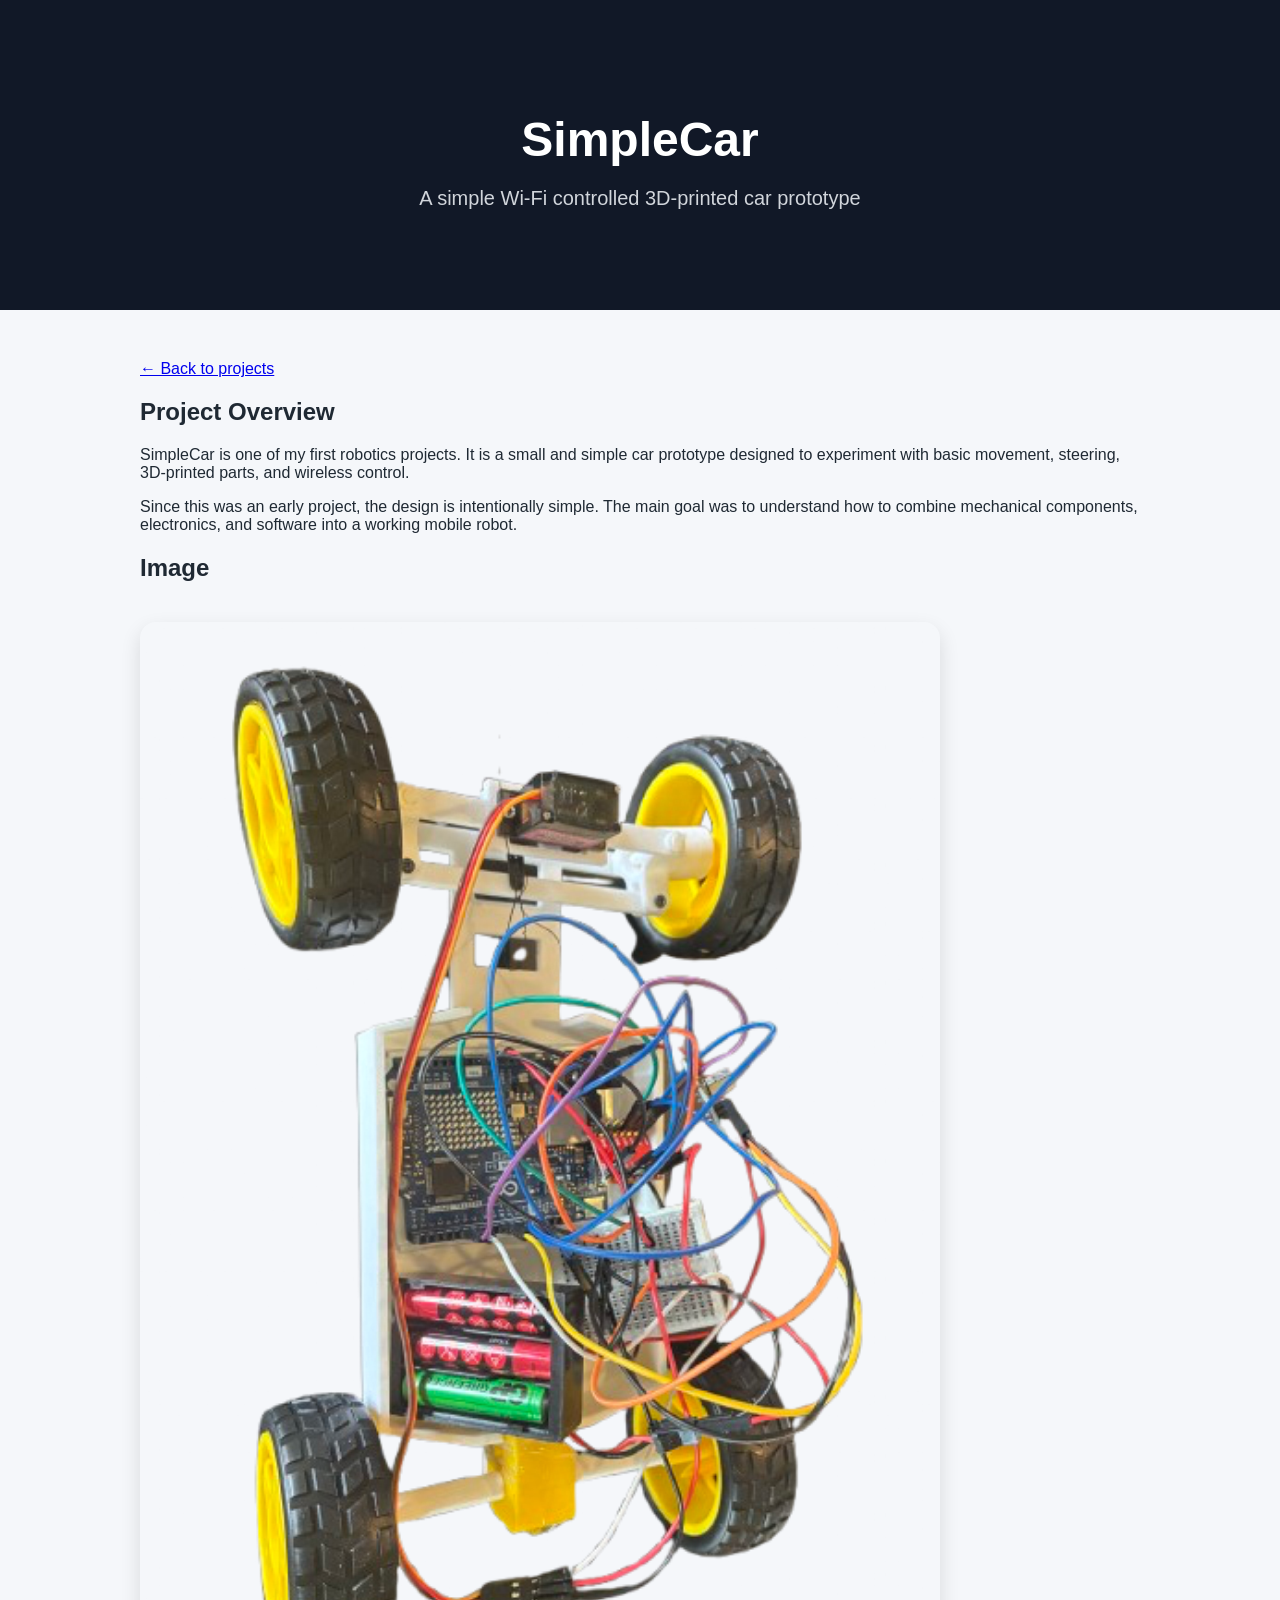
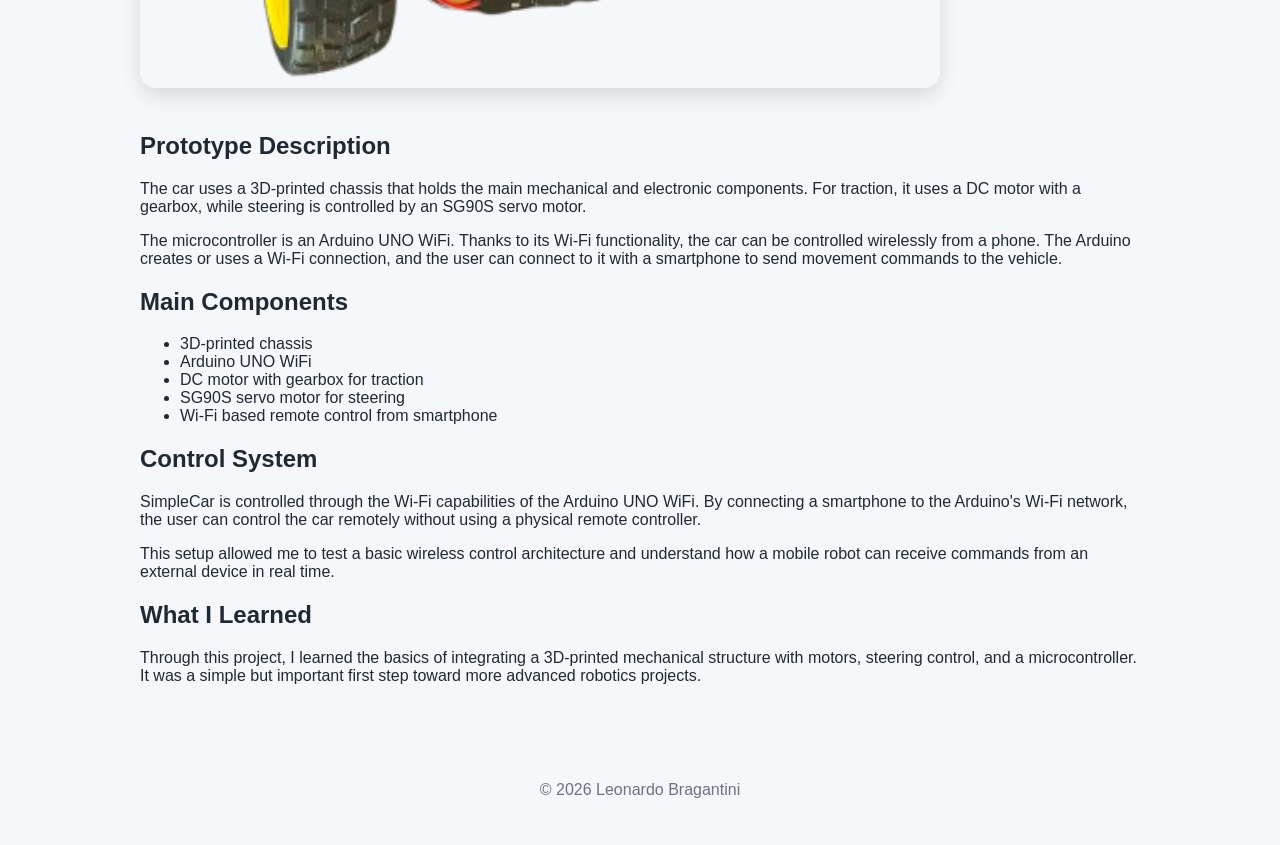
==== simplecar.html @ e7b6fde4 "Add SimpleCar project overview HTML file This HTML file provides an overview of the SimpleCar projec" ====
<!DOCTYPE html>
<html lang="en">
<head>
  <meta charset="UTF-8">
  <meta name="viewport" content="width=device-width, initial-scale=1.0">
  <title>SimpleCar | Leonardo Bragantini</title>
  <link rel="stylesheet" href="style.css">
</head>

<body>
  <header class="hero">
    <h1>SimpleCar</h1>
    <p>A simple Wi-Fi controlled 3D-printed car prototype</p>
  </header>

  <main class="container">
    <p><a href="index.html">← Back to projects</a></p>

    <section>
      <h2>Project Overview</h2>
      <p>
        SimpleCar is one of my first robotics projects. It is a small and simple car prototype
        designed to experiment with basic movement, steering, 3D-printed parts, and wireless control.
      </p>

      <p>
        Since this was an early project, the design is intentionally simple. The main goal was to
        understand how to combine mechanical components, electronics, and software into a working
        mobile robot.
      </p>
    </section>

    <section>
      <h2>Image</h2>

      <img 
        src="images/SimpleCar_1.png" 
        alt="SimpleCar 3D-printed Wi-Fi controlled car prototype" 
        class="project-image"
      >
    </section>

    <section>
      <h2>Prototype Description</h2>
      <p>
        The car uses a 3D-printed chassis that holds the main mechanical and electronic components.
        For traction, it uses a DC motor with a gearbox, while steering is controlled by an SG90S
        servo motor.
      </p>

      <p>
        The microcontroller is an Arduino UNO WiFi. Thanks to its Wi-Fi functionality, the car can be
        controlled wirelessly from a phone. The Arduino creates or uses a Wi-Fi connection, and the user
        can connect to it with a smartphone to send movement commands to the vehicle.
      </p>
    </section>

    <section>
      <h2>Main Components</h2>
      <ul>
        <li>3D-printed chassis</li>
        <li>Arduino UNO WiFi</li>
        <li>DC motor with gearbox for traction</li>
        <li>SG90S servo motor for steering</li>
        <li>Wi-Fi based remote control from smartphone</li>
      </ul>
    </section>

    <section>
      <h2>Control System</h2>
      <p>
        SimpleCar is controlled through the Wi-Fi capabilities of the Arduino UNO WiFi. By connecting
        a smartphone to the Arduino's Wi-Fi network, the user can control the car remotely without using
        a physical remote controller.
      </p>

      <p>
        This setup allowed me to test a basic wireless control architecture and understand how a mobile
        robot can receive commands from an external device in real time.
      </p>
    </section>

    <section>
      <h2>What I Learned</h2>
      <p>
        Through this project, I learned the basics of integrating a 3D-printed mechanical structure
        with motors, steering control, and a microcontroller. It was a simple but important first step
        toward more advanced robotics projects.
      </p>
    </section>
  </main>

  <footer>
    <p>© 2026 Leonardo Bragantini</p>
  </footer>
</body>
</html>
---- style.css ----
body {
  margin: 0;
  font-family: Arial, sans-serif;
  background: #f5f7fa;
  color: #1f2933;
}

.hero {
  background: #111827;
  color: white;
  text-align: center;
  padding: 80px 20px;
}

.hero h1 {
  font-size: 48px;
  margin-bottom: 10px;
}

.hero p {
  font-size: 20px;
  color: #d1d5db;
}

.container {
  max-width: 1000px;
  margin: 50px auto;
  padding: 0 20px;
}

.intro {
  color: #4b5563;
  margin-bottom: 30px;
}

.project-grid {
  display: grid;
  grid-template-columns: repeat(auto-fit, minmax(250px, 1fr));
  gap: 24px;
}

.project-card {
  display: block;
  background: white;
  padding: 24px;
  border-radius: 16px;
  text-decoration: none;
  color: inherit;
  box-shadow: 0 8px 20px rgba(0, 0, 0, 0.08);
  transition: transform 0.2s, box-shadow 0.2s;
}

.project-card:hover {
  transform: translateY(-6px);
  box-shadow: 0 12px 30px rgba(0, 0, 0, 0.12);
}

.project-card h3 {
  margin-top: 0;
  color: #111827;
}

.project-card p {
  color: #4b5563;
}

footer {
  text-align: center;
  padding: 30px;
  color: #6b7280;
}

.project-image {
  width: 100%;
  max-width: 800px;
  border-radius: 16px;
  margin: 20px 0;
  box-shadow: 0 8px 20px rgba(0, 0, 0, 0.12);
}

.gallery {
  display: grid;
  grid-template-columns: repeat(auto-fit, minmax(250px, 1fr));
  gap: 18px;
  margin: 20px 0;
}

.gallery img {
  width: 100%;
  border-radius: 14px;
  box-shadow: 0 8px 20px rgba(0, 0, 0, 0.12);
}

.image-carousel {
  display: flex;
  gap: 20px;
  overflow-x: auto;
  scroll-snap-type: x mandatory;
  padding: 20px 0;
}

.image-carousel img {
  width: 85%;
  max-width: 700px;
  border-radius: 16px;
  box-shadow: 0 8px 20px rgba(0, 0, 0, 0.12);
  scroll-snap-align: center;
  flex-shrink: 0;
}

.video-container {
  position: relative;
  padding-bottom: 56.25%;
  height: 0;
  margin-top: 20px;
  overflow: hidden;
  border-radius: 16px;
}

.video-container iframe {
  position: absolute;
  width: 100%;
  height: 100%;
}
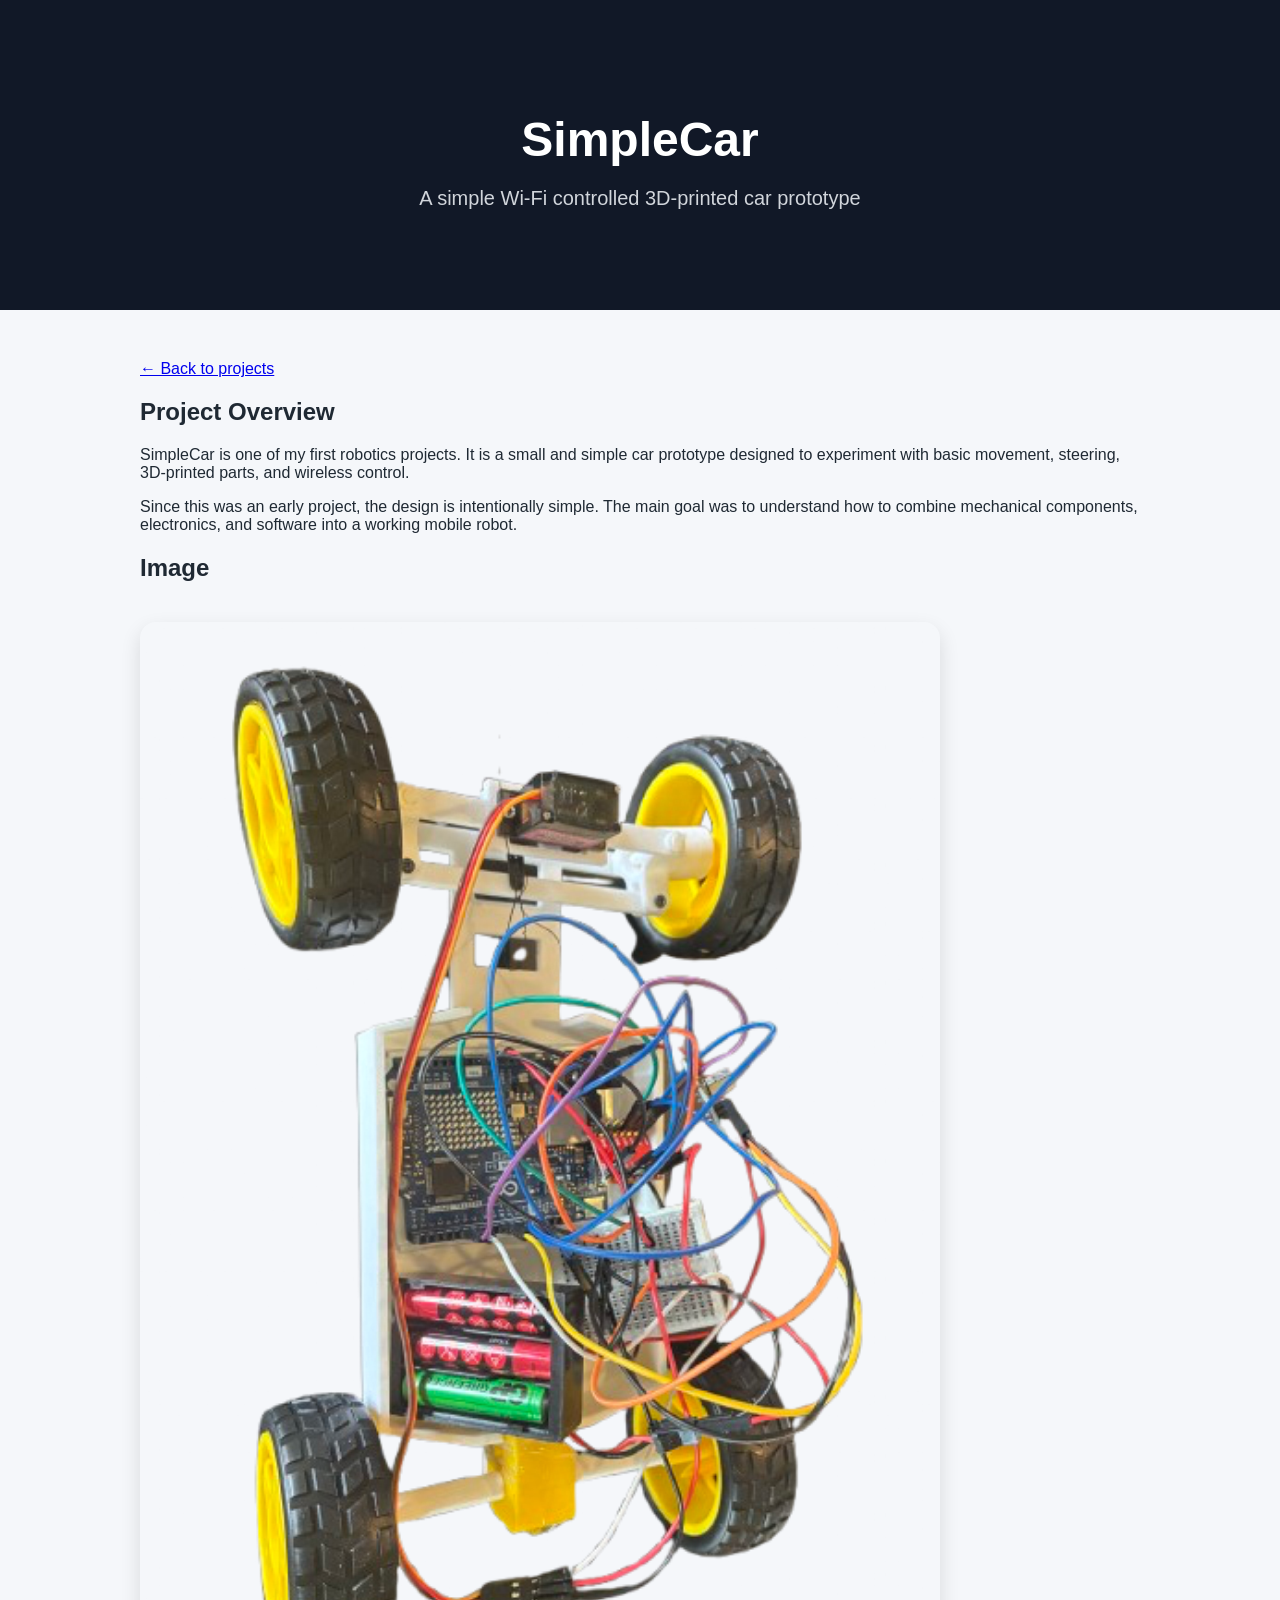
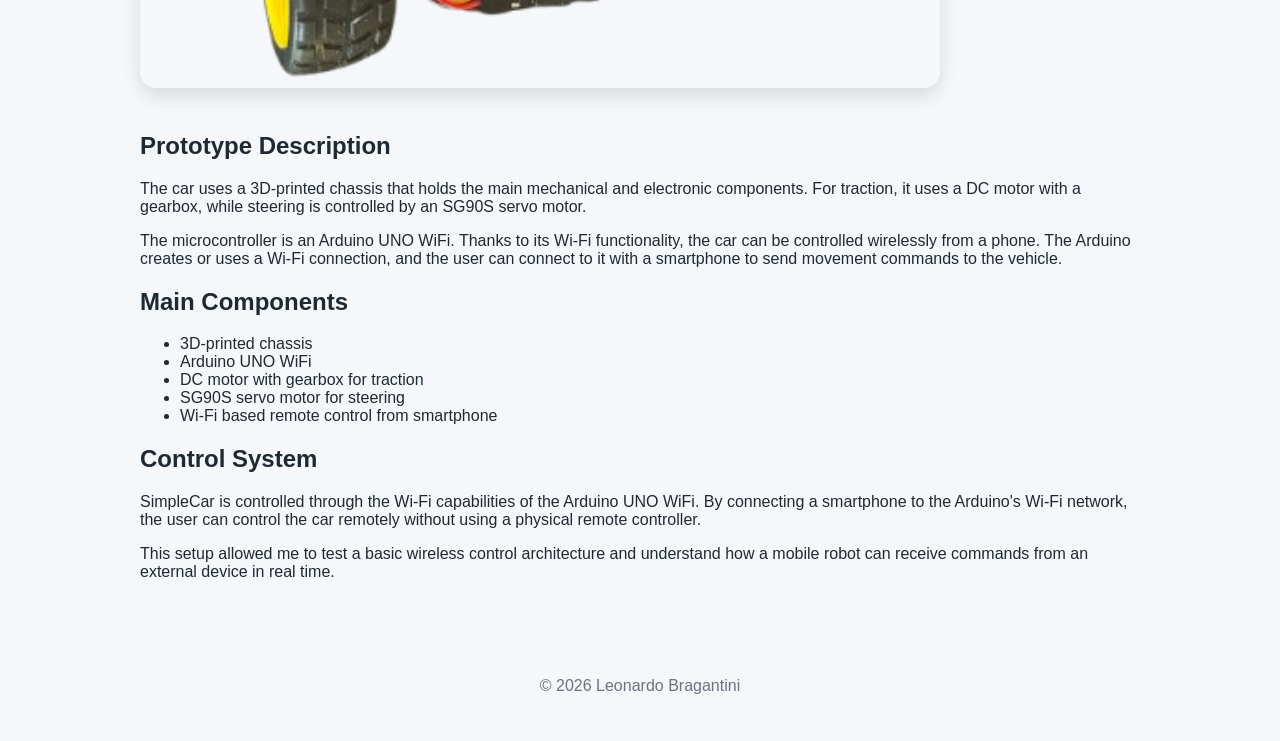
==== commit de3da761: "Update simplecar.html" ====
--- a/simplecar.html
+++ b/simplecar.html
@@ -80,14 +80,6 @@
       </p>
     </section>
 
-    <section>
-      <h2>What I Learned</h2>
-      <p>
-        Through this project, I learned the basics of integrating a 3D-printed mechanical structure
-        with motors, steering control, and a microcontroller. It was a simple but important first step
-        toward more advanced robotics projects.
-      </p>
-    </section>
   </main>
 
   <footer>
